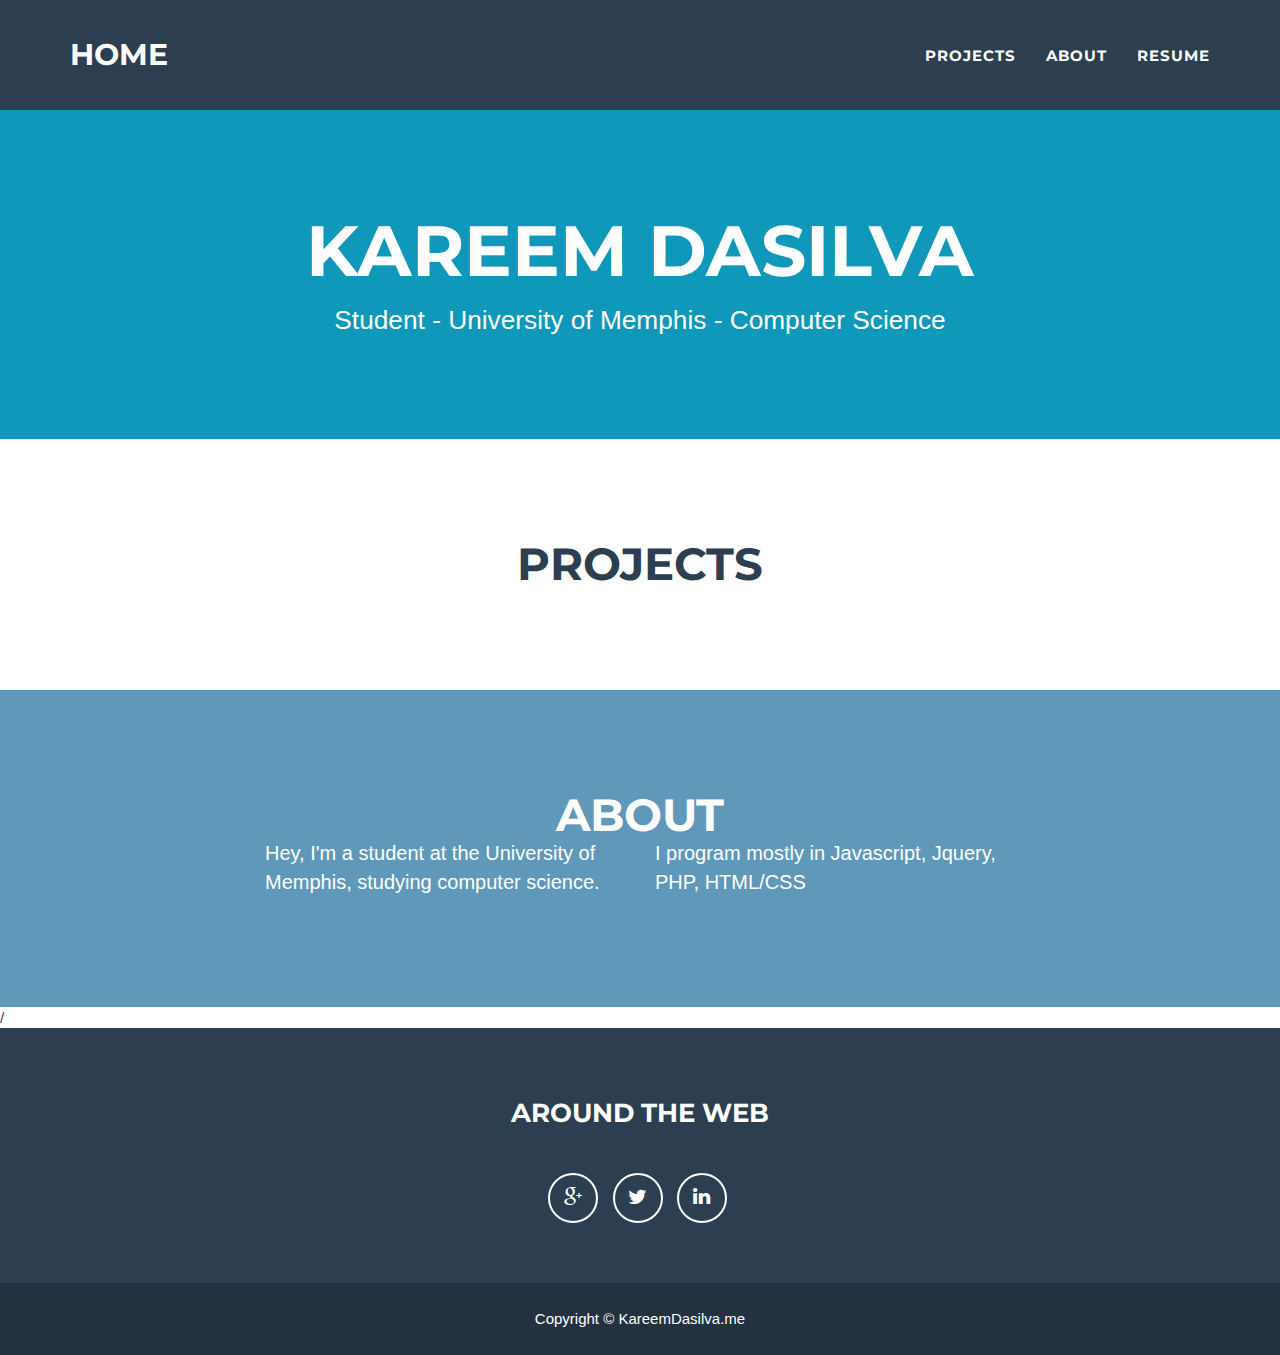
==== index.html @ 7140cb94 "Merge https://github.com/DasilvaKareem/KareemDasilva.me" ====
<!DOCTYPE html>
<html lang="en">

<head>

    <meta charset="utf-8">
    <meta http-equiv="X-UA-Compatible" content="IE=edge">
    <meta name="viewport" content="width=device-width, initial-scale=1">
    <meta name="description" content="">
    <meta name="author" content="">

    <title>Kareem Dasilva</title>

    <!-- Bootstrap Core CSS - Uses Bootswatch Flatly Theme: http://bootswatch.com/flatly/ -->
    <link href="css/bootstrap.min.css" rel="stylesheet">

    <!-- Custom CSS -->
    <link href="css/freelancer.css" rel="stylesheet">

    <!-- Custom Fonts -->
    <link href="font-awesome-4.1.0/css/font-awesome.min.css" rel="stylesheet" type="text/css">
    <link href="http://fonts.googleapis.com/css?family=Montserrat:400,700" rel="stylesheet" type="text/css">
    <link href="http://fonts.googleapis.com/css?family=Lato:400,700,400italic,700italic" rel="stylesheet" type="text/c
ss">

    <!-- HTML5 Shim and Respond.js IE8 support of HTML5 elements and media queries -->
    <!-- WARNING: Respond.js doesn't work if you view the page via file:// -->
    <!--[if lt IE 9]>
        <script src="https://oss.maxcdn.com/libs/html5shiv/3.7.0/html5shiv.js"></script>
        <script src="https://oss.maxcdn.com/libs/respond.js/1.4.2/respond.min.js"></script>
    <![endif]-->

</head>

<body id="page-top" class="index">

    <!-- Navigation -->
    <nav class="navbar navbar-default navbar-fixed-top">
        <div class="container">
            <!-- Brand and toggle get grouped for better mobile display -->
            <div class="navbar-header page-scroll">
                <button type="button" class="navbar-toggle" data-toggle="collapse" data-target="#bs-example-navbar-collapse-1">
                    <span class="sr-only">Toggle navigation</span>
                    <span class="icon-bar"></span>
                    <span class="icon-bar"></span>
                    <span class="icon-bar"></span>
                </button>
                <a class="navbar-brand" href="#page-top">Home</a>
            </div>

            <!-- Collect the nav links, forms, and other content for toggling -->
            <div class="collapse navbar-collapse" id="bs-example-navbar-collapse-1">
                <ul class="nav navbar-nav navbar-right">
                    <li class="hidden">
                        <a href="#page-top"></a>
                    </li>
                    <li class="page-scroll">
                        <a href="#portfolio">Projects</a>
                    </li>
                    <li class="page-scroll">
                        <a href="#about">About</a>
                    </li>
                    <li class="page-scroll">
                        <a href="#contact">Resume</a>
                    </li>
                </ul>
            </div>
            <!-- /.navbar-collapse -->
        </div>
        <!-- /.container-fluid -->
    </nav>

    <!-- Header -->
    <header>
        <div class="container">
            <div class="row">
                <div class="col-lg-12">
                    
                    <div class="intro-text">
                        <span class="name">Kareem Dasilva</span>
                        
                        <span class="skills">Student - University of Memphis - Computer Science </span>
                    </div>
                </div>
            </div>
        </div>
    </header>

    <!-- Portfolio Grid Section -->
    <section id="portfolio">
        <div class="container">
            <div class="row">
                <div class="col-lg-12 text-center">
                    <h2>Projects</h2>
           
                </div>
            </div>
            <div class="row">
                <div class="col-sm-4">
              
                       
                        <img src="http://placehold.it/360x260" class="img-responsive" alt="">
                    
                </div>
                <div class="col-sm-4">
                   
                      
                        <img src="http://placehold.it/360x260" class="img-responsive" alt="">
                   
                </div>
                <div class="col-sm-4">
        
                        <img src="http://placehold.it/360x260" class="img-responsive" alt="">
                    </a>
                </div>
                </div>
            </div>
        </div>
    </section>

    <!-- About Section -->
    <section class="success" id="about">
        <div class="container">
            <div class="row">
                <div class="col-lg-12 text-center">
                    <h2>About</h2>
                    
                </div>
            </div>
            <div class="row">
                <div class="col-lg-4 col-lg-offset-2">
                    <p>Hey, I'm a student at the University of Memphis, studying computer science.</p>
                </div>
                <div class="col-lg-4">
                    <p>I program mostly in Javascript, Jquery, PHP, HTML/CSS</p>
                </div>
               
            </div>
        </div>
    </section>

    <!-- Contact Section -->
  /

    <!-- Footer -->
    <footer class="text-center">
        <div class="footer-above">
            <div class="container">
                <div class="row">
                   
                    <div class="footer-col col-md-12">
                        <h3>Around the Web</h3>
                        <ul class="list-inline">
                            
                            <li>
                                <a href="https://plus.google.com/109850410625107744100/" class="btn-social btn-outline"><i class="fa fa-fw fa-google-plus"></i></a>
                            </li>
                            <li>
                                <a href="https://twitter.com/DasilvaKareem" class="btn-social btn-outline"><i class="fa fa-fw fa-twitter"></i></a>
                            </li>
                            <li>
                                <a href="www.linkedin.com/pub/kareem-dasilva/99/294/297/" class="btn-social btn-outline"><i class="fa fa-fw fa-linkedin"></i></a>
                            </li>
                           
                        </ul>
                    </div>
                    
                </div>
            </div>
        </div>
        <div class="footer-below">
            <div class="container">
                <div class="row">
                    <div class="col-lg-12">
                        Copyright &copy; KareemDasilva.me
                    </div>
                </div>
            </div>
        </div>
    </footer>

  

    <!-- jQuery Version 1.11.0 -->
    <script src="js/jquery-1.11.0.js"></script>

    <!-- Bootstrap Core JavaScript -->
    <script src="js/bootstrap.min.js"></script>

    <!-- Plugin JavaScript -->
    <script src="http://cdnjs.cloudflare.com/ajax/libs/jquery-easing/1.3/jquery.easing.min.js"></script>
    <script src="js/classie.js"></script>
    <script src="js/cbpAnimatedHeader.js"></script>

    <!-- Contact Form JavaScript -->
    <script src="js/jqBootstrapValidation.js"></script>
    <script src="js/contact_me.js"></script>

    <!-- Custom Theme JavaScript -->
    <script src="js/freelancer.js"></script>

</body>

</html>
---- css/freelancer.css ----
/*!
 * Start Bootstrap - Freelancer Bootstrap Theme (http://startbootstrap.com)
 * Code licensed under the Apache License v2.0.
 * For details, see http://www.apache.org/licenses/LICENSE-2.0.
 */

body {
    overflow-x: hidden;
}

p {
    font-size: 20px;
}

p.small {
    font-size: 16px;
}

a,

a:focus,
a:active,
a.active {
    outline: 0;
    color: #5f98b9;
}

h1,
h2,
h3,
h4,
h5,
h6 {
    text-transform: uppercase;
    font-family: Montserrat,"Helvetica Neue",Helvetica,Arial,sans-serif;
    font-weight: 700;
}

hr.star-light,
hr.star-primary {
    margin: 25px auto 30px;
    padding: 0;
    max-width: 250px;
    border: 0;
    border-top: solid 5px;
    text-align: center;
}

hr.star-light:after,
hr.star-primary:after {
    content: "\f005";
    display: inline-block;
    position: relative;
    top: -.8em;
    padding: 0 .25em;
    font-family: FontAwesome;
    font-size: 2em;
}

hr.star-light {
    border-color: #fff;
}

hr.star-light:after {
    color: #fff;
    background-color: #5f98b9;
}

hr.star-primary {
    border-color: #2c3e50;
}

hr.star-primary:after {
    color: #2c3e50;
    background-color: #fff;
}

.img-centered {
    margin: 0 auto;
}

header {
    text-align: center;
    color: #fff;
    background: #0f98b9;
}

header .container {
    padding-top: 100px;
    padding-bottom: 50px;
}

header img {
    display: block;
    margin: 0 auto 20px;
}

header .intro-text .name {
    display: block;
    text-transform: uppercase;
    font-family: Montserrat,"Helvetica Neue",Helvetica,Arial,sans-serif;
    font-size: 2em;
    font-weight: 700;
}

header .intro-text .skills {
    font-size: 1.25em;
    font-weight: 300;
}

@media(min-width:768px) {
    header .container {
        padding-top: 200px;
        padding-bottom: 100px;
    }

    header .intro-text .name {
        font-size: 4.75em;
    }

    header .intro-text .skills {
        font-size: 1.75em;
    }
}

@media(min-width:768px) {
    .navbar-fixed-top {
        padding: 25px 0;
        -webkit-transition: padding .3s;
        -moz-transition: padding .3s;
        transition: padding .3s;
    }

    .navbar-fixed-top .navbar-brand {
        font-size: 2em;
        -webkit-transition: all .3s;
        -moz-transition: all .3s;
        transition: all .3s;
    }

    .navbar-fixed-top.navbar-shrink {
        padding: 10px 0;
    }

    .navbar-fixed-top.navbar-shrink .navbar-brand {
        font-size: 1.5em;
    }
}

.navbar {
    text-transform: uppercase;
    font-family: Montserrat,"Helvetica Neue",Helvetica,Arial,sans-serif;
    font-weight: 700;
}

.navbar a:focus {
    outline: 0;
}

.navbar .navbar-nav {
    letter-spacing: 1px;
}

.navbar .navbar-nav li a:focus {
    outline: 0;
}

.navbar-default,
.navbar-inverse {
    border: 0;
}

section {
    padding: 100px 0;
    padding: 100px 0;
}

section h2 {
    margin: 0;
    font-size: 3em;
}

section.success {
    color: #fff;
    background:#5f98b9;
}

@media(max-width:767px) {
    section {
        padding: 75px 0;
    }

    section.first {
        padding-top: 75px;
    }
}

#portfolio .portfolio-item {
    right: 0;
    margin: 0 0 15px;
}

#portfolio .portfolio-item .portfolio-link {
    display: block;
    position: relative;
    margin: 0 auto;
    max-width: 400px;
}

#portfolio .portfolio-item .portfolio-link .caption {
    position: absolute;
    width: 100%;
    height: 100%;
    opacity: 0;
    background: #0f98b9;
    -webkit-transition: all ease .5s;
    -moz-transition: all ease .5s;
    transition: all ease .5s;
}

#portfolio .portfolio-item .portfolio-link .caption:hover {
    opacity: 1;
}

#portfolio .portfolio-item .portfolio-link .caption .caption-content {
    position: absolute;
    top: 50%;
    width: 100%;
    height: 20px;
    margin-top: -12px;
    text-align: center;
    font-size: 20px;
    color: #fff;
}

#portfolio .portfolio-item .portfolio-link .caption .caption-content i {
    margin-top: -12px;
}

#portfolio .portfolio-item .portfolio-link .caption .caption-content h3,
#portfolio .portfolio-item .portfolio-link .caption .caption-content h4 {
    margin: 0;
}

#portfolio * {
    z-index: 2;
}

@media(min-width:767px) {
    #portfolio .portfolio-item {
        margin: 0 0 30px;
    }
}

.btn-outline {
    margin-top: 15px;
    border: solid 2px #fff;
    font-size: 20px;
    color: #fff;
    background: 0 0;
    transition: all .3s ease-in-out;
}

.btn-outline:hover,
.btn-outline:focus,
.btn-outline:active,
.btn-outline.active {
    border: solid 2px #fff;
    color: #5f98b9;
    background: #fff;
}

.floating-label-form-group {
    position: relative;
    margin-bottom: 0;
    padding-bottom: .5em;
    border-bottom: 1px solid #eee;
}

.floating-label-form-group input,
.floating-label-form-group textarea {
    z-index: 1;
    position: relative;
    padding-right: 0;
    padding-left: 0;
    border: 0;
    border-radius: 0;
    font-size: 1.5em;
    background: 0 0;
    box-shadow: none!important;
    resize: none;
}

.floating-label-form-group label {
    display: block;
    z-index: 0;
    position: relative;
    top: 2em;
    margin: 0;
    font-size: .85em;
    line-height: 1.764705882em;
    vertical-align: middle;
    vertical-align: baseline;
    opacity: 0;
    -webkit-transition: top .3s ease,opacity .3s ease;
    -moz-transition: top .3s ease,opacity .3s ease;
    -ms-transition: top .3s ease,opacity .3s ease;
    transition: top .3s ease,opacity .3s ease;
}

.floating-label-form-group::not(:first-child) {
    padding-left: 14px;
    border-left: 1px solid #eee;
}

.floating-label-form-group-with-value label {
    top: 0;
    opacity: 1;
}

.floating-label-form-group-with-focus label {
    color: #5f98b9;
}

form .row:first-child .floating-label-form-group {
    border-top: 1px solid #eee;
}

footer {
    color: #fff;
}

footer h3 {
    margin-bottom: 30px;
}

footer .footer-above {
    padding-top: 50px;
    background-color: #2c3e50;
}

footer .footer-col {
    margin-bottom: 50px;
}

footer .footer-below {
    padding: 25px 0;
    background-color: #233140;
}

.btn-social {
    display: inline-block;
    width: 50px;
    height: 50px;
    border: 2px solid #fff;
    border-radius: 100%;
    text-align: center;
    font-size: 20px;
    line-height: 45px;
}

.btn:focus,
.btn:active,
.btn.active {
    outline: 0;
}

.scroll-top {
    z-index: 1049;
    position: fixed;
    right: 2%;
    bottom: 2%;
    width: 50px;
    height: 50px;
}

.scroll-top .btn {
    width: 50px;
    height: 50px;
    border-radius: 100%;
    font-size: 20px;
    line-height: 28px;
}

.scroll-top .btn:focus {
    outline: 0;
}

.portfolio-modal .modal-content {
    padding: 100px 0;
    min-height: 100%;
    border: 0;
    border-radius: 0;
    text-align: center;
    background-clip: border-box;
    -webkit-box-shadow: none;
    box-shadow: none;
}

.portfolio-modal .modal-content h2 {
    margin: 0;
    font-size: 3em;
}

.portfolio-modal .modal-content img {
    margin-bottom: 30px;
}

.portfolio-modal .modal-content .item-details {
    margin: 30px 0;
}

.portfolio-modal .close-modal {
    position: absolute;
    top: 25px;
    right: 25px;
    width: 75px;
    height: 75px;
    background-color: transparent;
    cursor: pointer;
}

.portfolio-modal .close-modal:hover {
    opacity: .3;
}

.portfolio-modal .close-modal .lr {
    z-index: 1051;
    width: 1px;
    height: 75px;
    margin-left: 35px;
    background-color: #2c3e50;
    -webkit-transform: rotate(45deg);
    -ms-transform: rotate(45deg);
    transform: rotate(45deg);
}

.portfolio-modal .close-modal .lr .rl {
    z-index: 1052;
    width: 1px;
    height: 75px;
    background-color: #2c3e50;
    -webkit-transform: rotate(90deg);
    -ms-transform: rotate(90deg);
    transform: rotate(90deg);
}
.page-class:hover{
    color:#0f98b9;
}
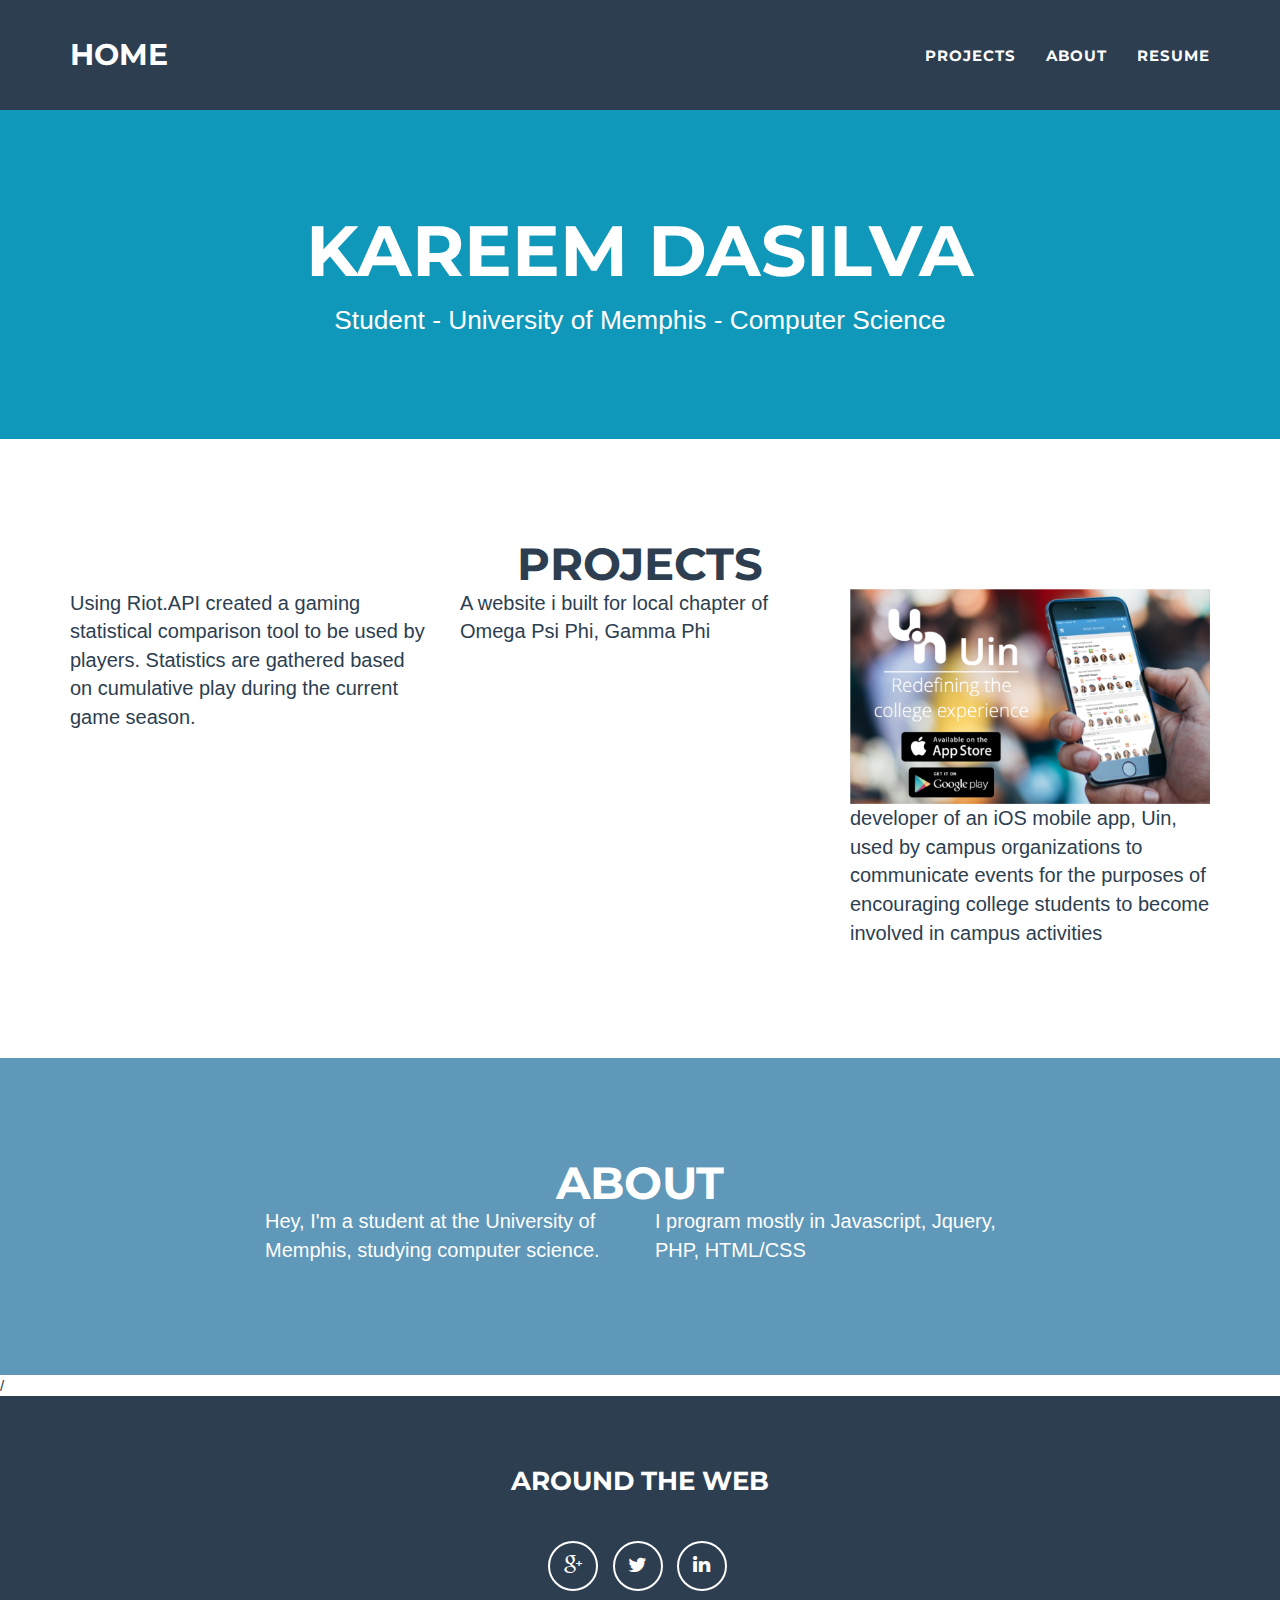
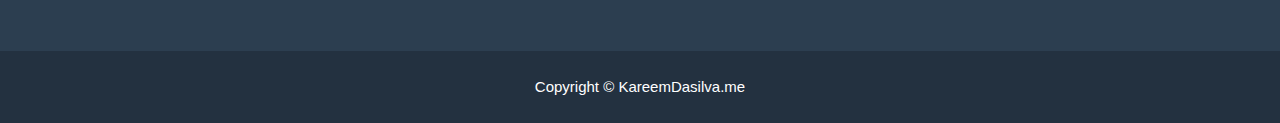
==== commit 68d0d538: "changed pictures" ====
--- a/index.html
+++ b/index.html
@@ -75,10 +75,10 @@
         <div class="container">
             <div class="row">
                 <div class="col-lg-12">
-                    
+
                     <div class="intro-text">
                         <span class="name">Kareem Dasilva</span>
-                        
+
                         <span class="skills">Student - University of Memphis - Computer Science </span>
                     </div>
                 </div>
@@ -92,25 +92,29 @@
             <div class="row">
                 <div class="col-lg-12 text-center">
                     <h2>Projects</h2>
-           
+
                 </div>
             </div>
             <div class="row">
                 <div class="col-sm-4">
-              
-                       
-                        <img src="http://placehold.it/360x260" class="img-responsive" alt="">
-                    
+
+
+                        <img src="loltrainer.png" class="img-responsive" alt="">
+                        <p>Using Riot.API created a gaming statistical comparison tool to be used by players.  Statistics are gathered based on cumulative play during the current game season.
+</p>
+
                 </div>
                 <div class="col-sm-4">
-                   
-                      
-                        <img src="http://placehold.it/360x260" class="img-responsive" alt="">
-                   
+
+
+                        <img src="omega.png" class="img-responsive" alt="">
+                        <p>A website i built for local chapter of Omega Psi Phi, Gamma Phi</p>
+
                 </div>
                 <div class="col-sm-4">
-        
-                        <img src="http://placehold.it/360x260" class="img-responsive" alt="">
+
+                        <img src="UinPic.png" class="img-responsive" alt="">
+                        <p> developer of an iOS mobile app, Uin, used by campus organizations to communicate events for the purposes of encouraging college students to become involved in campus activities</p>
                     </a>
                 </div>
                 </div>
@@ -124,7 +128,7 @@
             <div class="row">
                 <div class="col-lg-12 text-center">
                     <h2>About</h2>
-                    
+
                 </div>
             </div>
             <div class="row">
@@ -134,7 +138,7 @@
                 <div class="col-lg-4">
                     <p>I program mostly in Javascript, Jquery, PHP, HTML/CSS</p>
                 </div>
-               
+
             </div>
         </div>
     </section>
@@ -147,11 +151,11 @@
         <div class="footer-above">
             <div class="container">
                 <div class="row">
-                   
+
                     <div class="footer-col col-md-12">
                         <h3>Around the Web</h3>
                         <ul class="list-inline">
-                            
+
                             <li>
                                 <a href="https://plus.google.com/109850410625107744100/" class="btn-social btn-outline"><i class="fa fa-fw fa-google-plus"></i></a>
                             </li>
@@ -161,10 +165,10 @@
                             <li>
                                 <a href="www.linkedin.com/pub/kareem-dasilva/99/294/297/" class="btn-social btn-outline"><i class="fa fa-fw fa-linkedin"></i></a>
                             </li>
-                           
+
                         </ul>
                     </div>
-                    
+
                 </div>
             </div>
         </div>
@@ -179,7 +183,7 @@
         </div>
     </footer>
 
-  
+
 
     <!-- jQuery Version 1.11.0 -->
     <script src="js/jquery-1.11.0.js"></script>
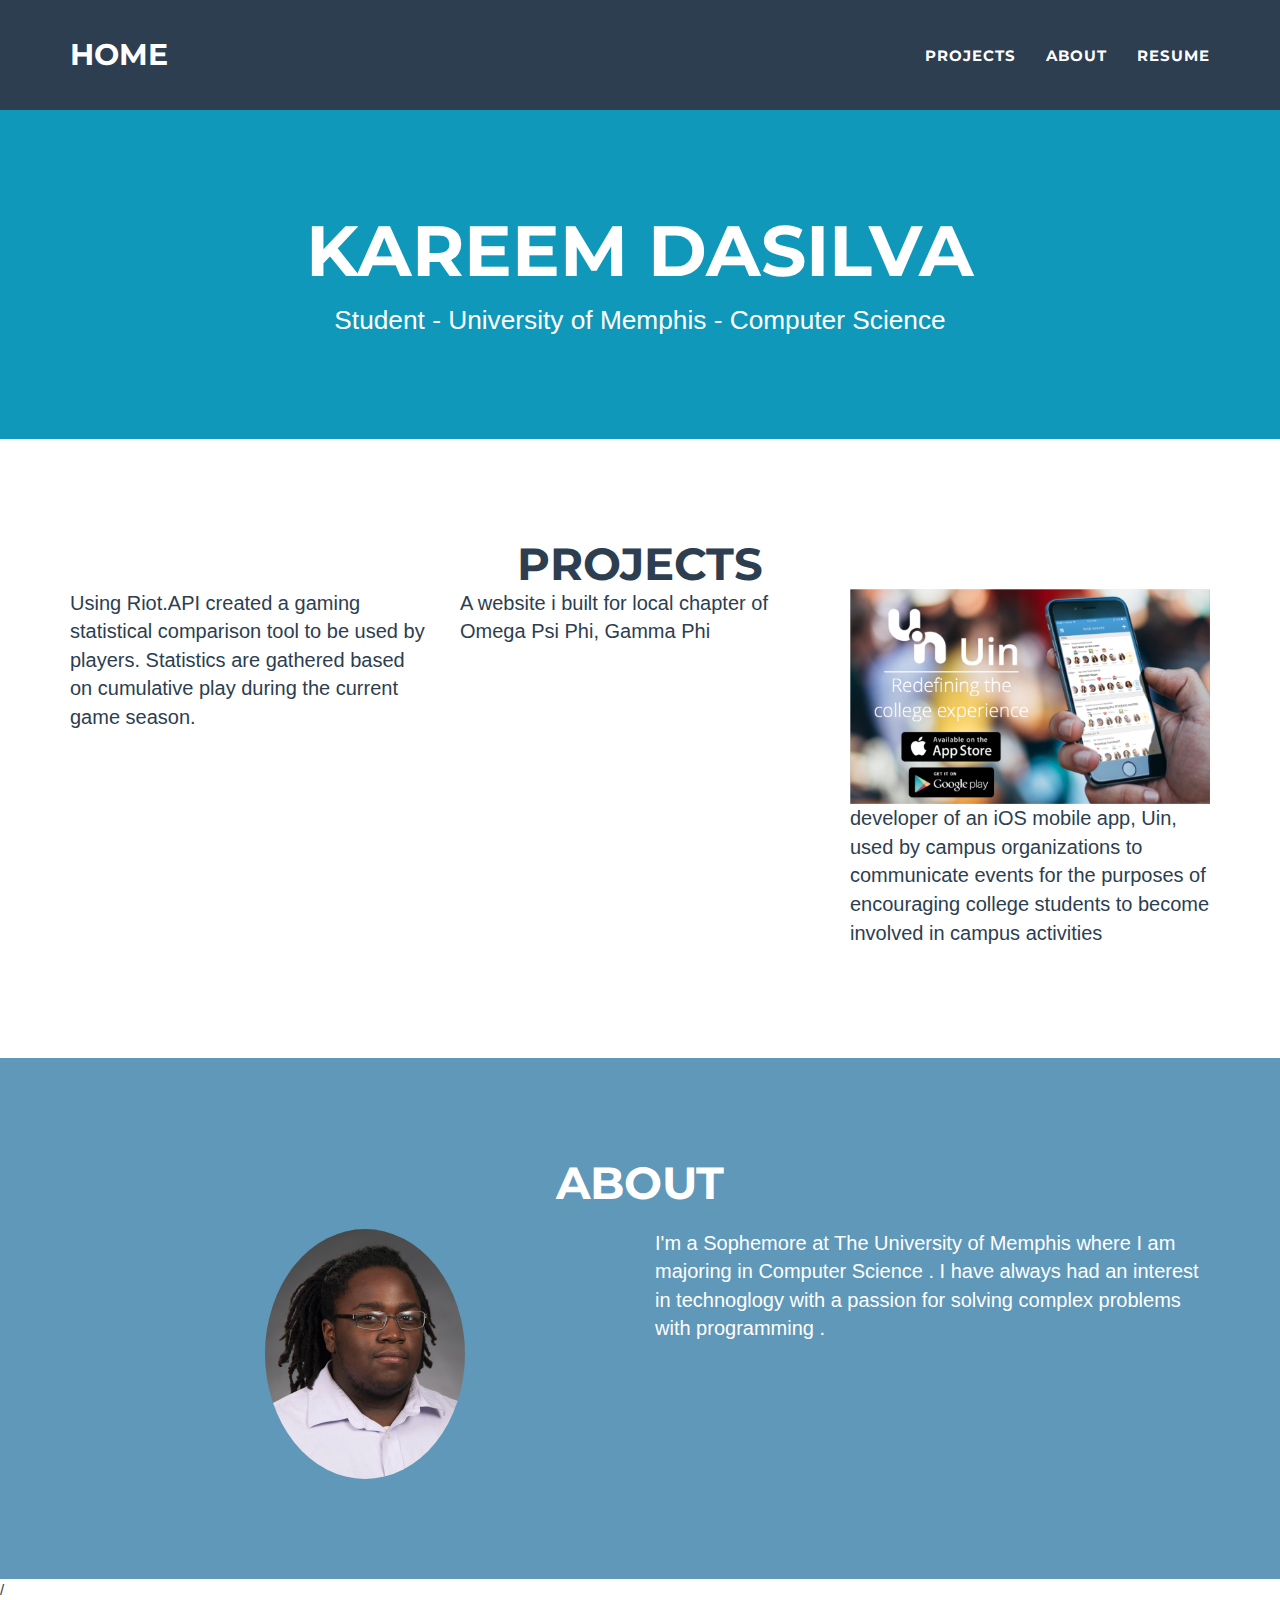
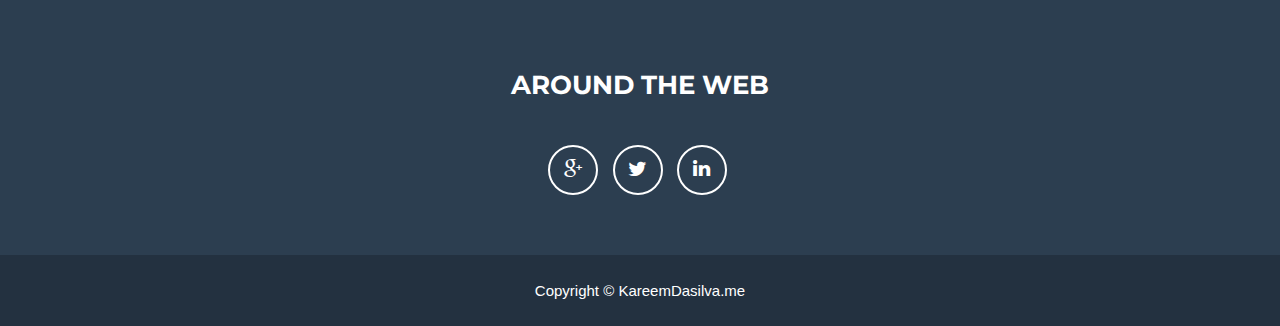
==== commit 2a066a8c: "Added in depth aabout me page" ====
--- a/index.html
+++ b/index.html
@@ -128,15 +128,17 @@
             <div class="row">
                 <div class="col-lg-12 text-center">
                     <h2>About</h2>
-
+                    <br>
                 </div>
             </div>
             <div class="row">
                 <div class="col-lg-4 col-lg-offset-2">
-                    <p>Hey, I'm a student at the University of Memphis, studying computer science.</p>
-                </div>
-                <div class="col-lg-4">
-                    <p>I program mostly in Javascript, Jquery, PHP, HTML/CSS</p>
+                    <img src="profilePic.jpg" width="200" height="150" class="img-responsive img-circle">
+                </div>
+                <div class="col-lg-6">
+                  <p>I'm a Sophemore at The University of Memphis where I am majoring in Computer Science
+                     . I have always had an interest in technoglogy with a passion for solving complex problems with programming
+                      .</p>
                 </div>
 
             </div>
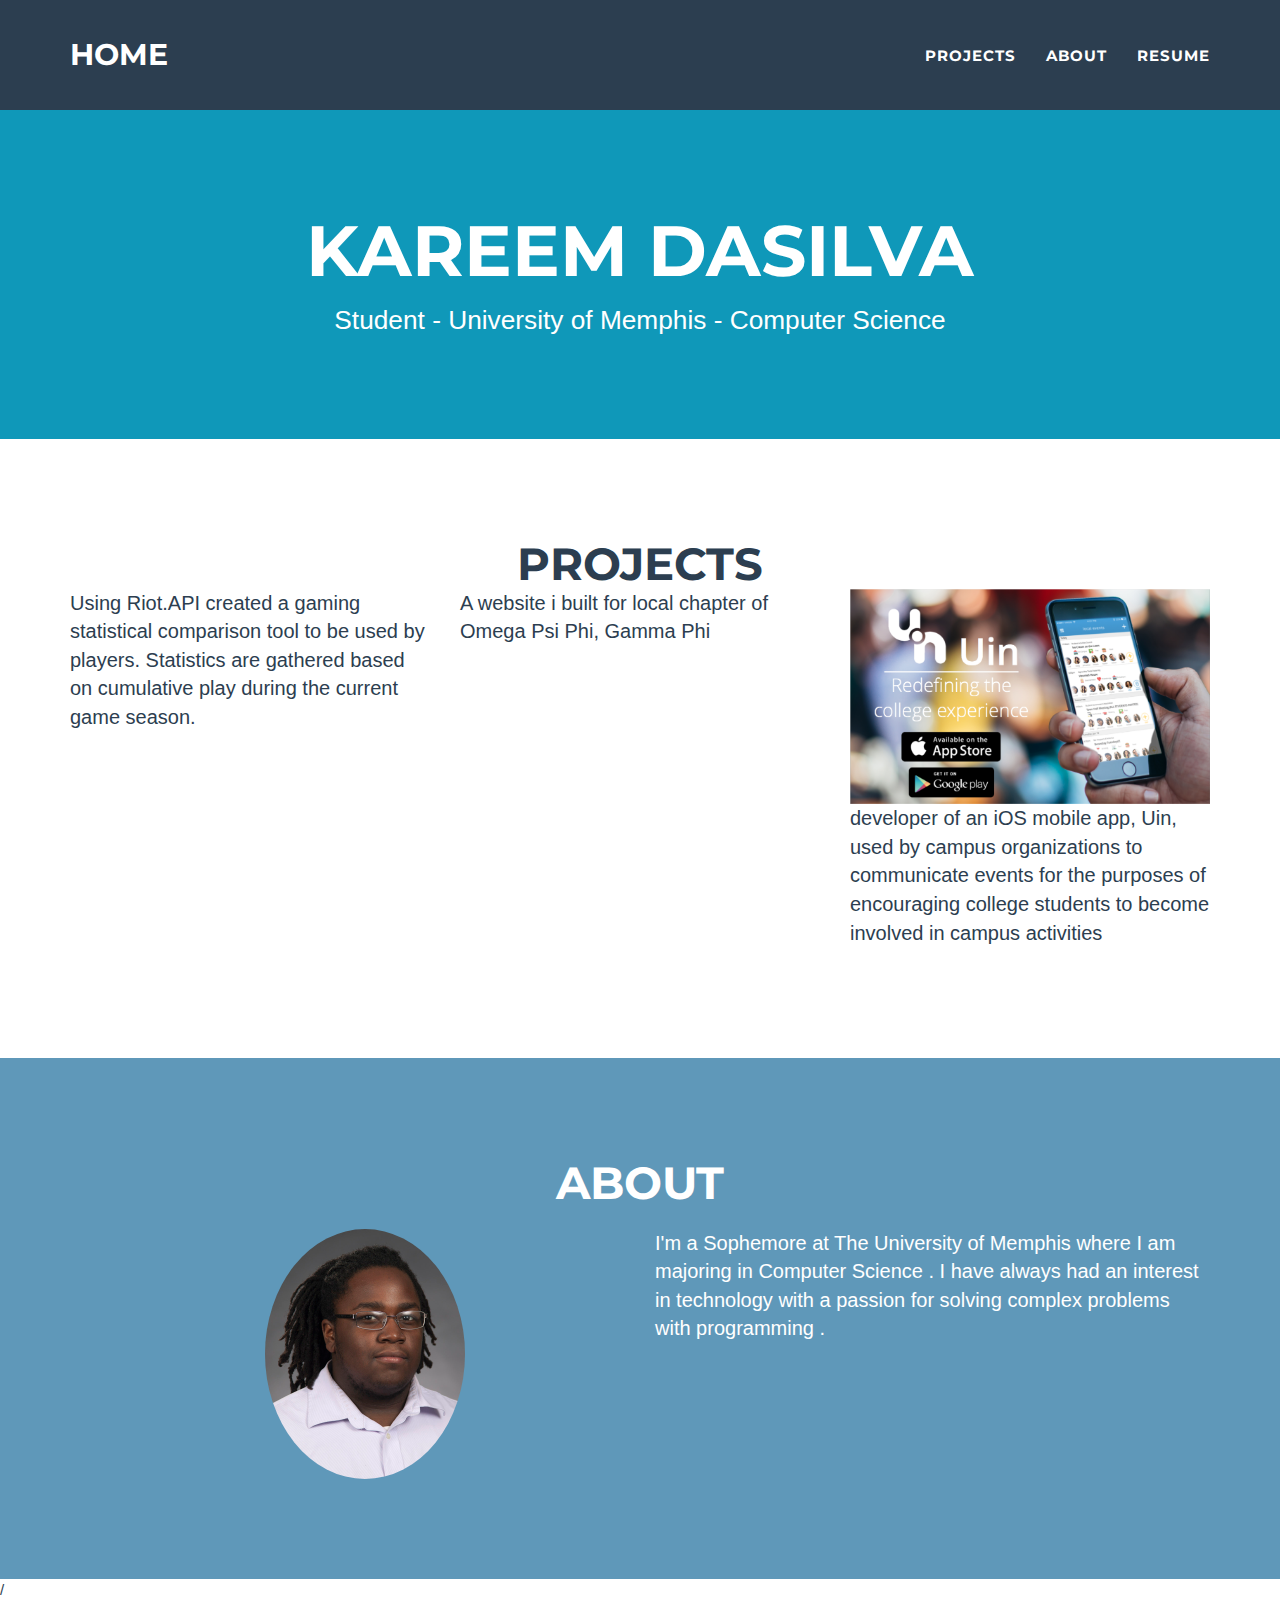
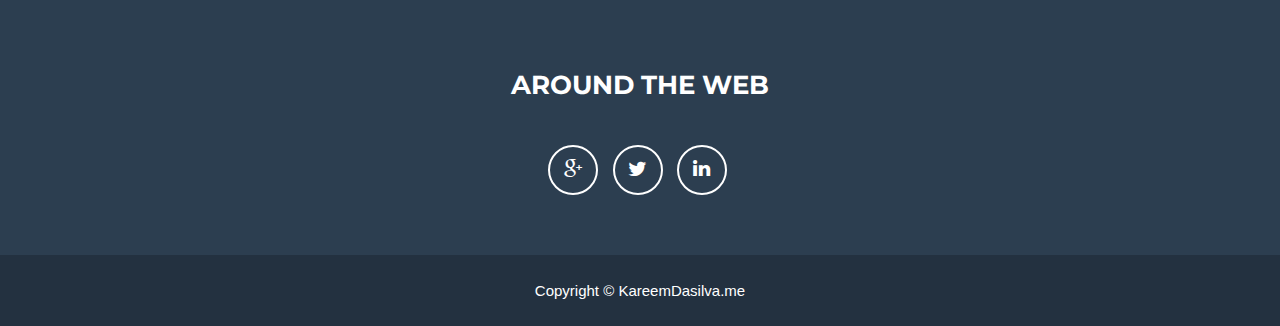
==== commit 114e2126: "also added my resume on here" ====
--- a/index.html
+++ b/index.html
@@ -61,7 +61,7 @@
                         <a href="#about">About</a>
                     </li>
                     <li class="page-scroll">
-                        <a href="#contact">Resume</a>
+                        <a href="kareem_dasilva_resume.pdf">Resume</a>
                     </li>
                 </ul>
             </div>
@@ -137,7 +137,7 @@
                 </div>
                 <div class="col-lg-6">
                   <p>I'm a Sophemore at The University of Memphis where I am majoring in Computer Science
-                     . I have always had an interest in technoglogy with a passion for solving complex problems with programming
+                     . I have always had an interest in technology with a passion for solving complex problems with programming
                       .</p>
                 </div>
 
